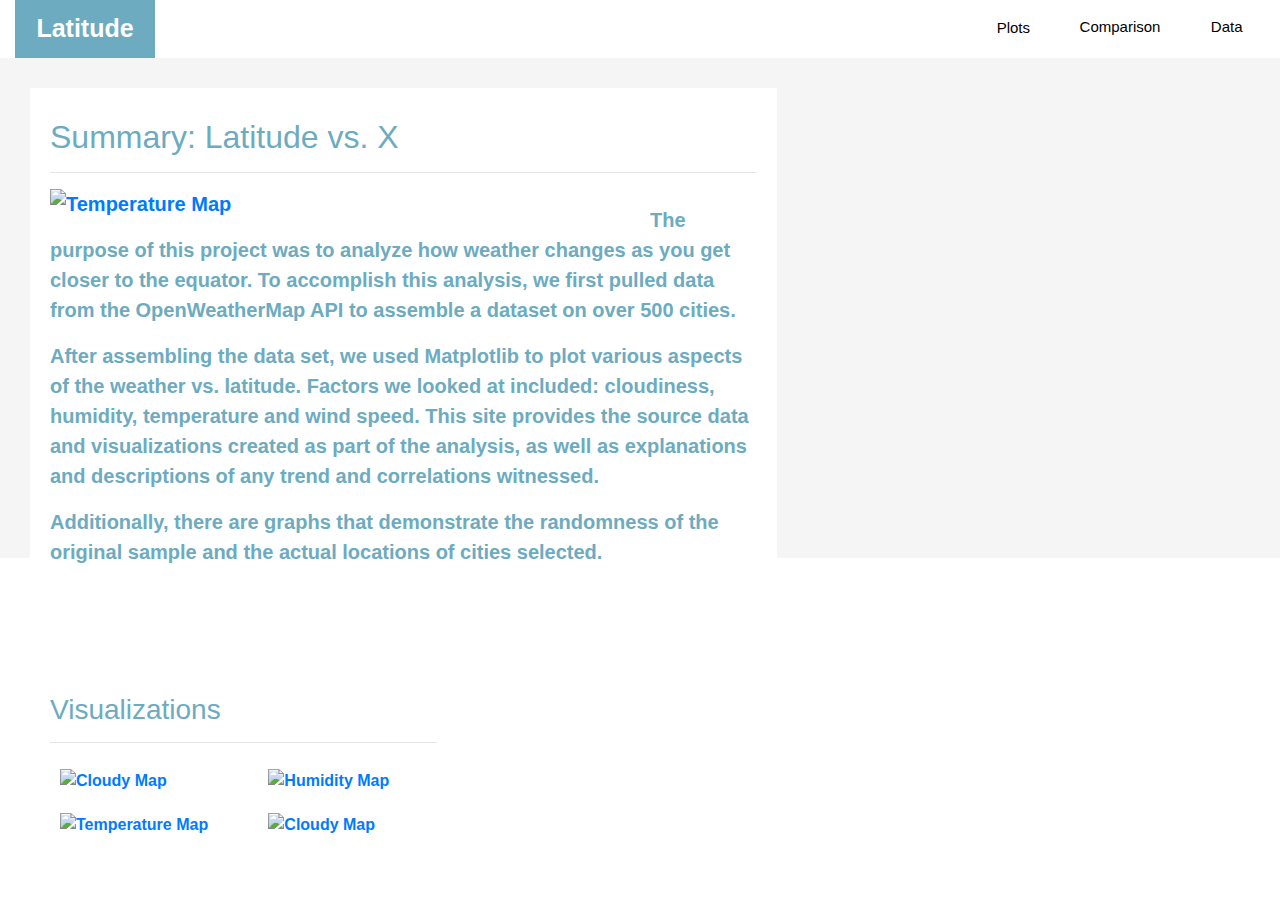
==== index.html @ 85ae0f5f "Ran html validation checker.  Still need to finish data integration." ====
<!doctype html>

<html lang="en">

<head>
    <!-- Required meta tags -->
    <meta charset="utf-8">
    <meta name="viewport" content="width=device-width, initial-scale=1, shrink-to-fit=no">
    
    <!-- Bootstrap CSS -->
    <link rel="stylesheet" href="https://stackpath.bootstrapcdn.com/bootstrap/4.3.1/css/bootstrap.min.css" integrity="sha384-ggOyR0iXCbMQv3Xipma34MD+dH/1fQ784/j6cY/iJTQUOhcWr7x9JvoRxT2MZw1T" crossorigin="anonymous">
    <link rel="stylesheet" href="style.css">
    <title>Bootstrap Visualization Dashboard</title>
  </head>

  <body>
      <!-- Start with the Navigation Menu.  This will be reused for every page -->
     <div id="navbar" class="container-fluid">
        <div class="row">
            <div class="col-md-9">
                <div class=box>
                    <a href="index.html">Latitude</a>
                </div>
            </div>
            <div class="col-md-1 Menu dropdown">
                <button class="dropbtn" id="PlotMenu">Plots</button>
                <div class="dropdown-content">
                    <a href="cloudiness.html">Cloudiness</a>
                    <a href="humidity.html">Humidity</a>
                    <a href="temperature.html">Temperature</a>
                    <a href="windspeed.html">Wind Speed</a>
                </div>
            </div>
            <div class="col-md-1 Menu">
                <a href="comparison.html">Comparison</a>
            </div>
            <div class="col-md-1 Menu">
                <a href="data.html">Data</a>
            </div>
        </div>
      </div>
      <div class="container-fluid">
          <div id="MainContent" class="row">
            <div class="col-md-7 indexPage">
                <h2>Summary:  Latitude vs. X</h2>
                <hr>
                <div class="row">
                    <div class="col-md-12 summary">
                        <p>
                            <a target="_self" href="temperature.html">
                                <img  class="mainVisual" src="resources/assets/images/LatvsTemperature.png" alt="Temperature Map">
                            </a>
                            <p>The purpose of this project was to analyze how weather changes as you get closer to the equator.  To accomplish this analysis, we first pulled data from the OpenWeatherMap API to assemble a dataset on over 500 cities.</p>
                            <p>After assembling the data set, we used Matplotlib to plot various aspects of the weather vs. latitude. Factors we looked at included: cloudiness, humidity, temperature and wind speed.  This site provides the source data and visualizations created as part of the analysis, as well as explanations and descriptions of any trend and correlations witnessed.</p>
                            <p>Additionally, there are graphs that demonstrate the randomness of the original sample and the actual locations of cities selected.</p>
                        
                    </div>
                </div>
            </div>
            <div class="col-md-4 indexPage">
                <h3>Visualizations</h3>
                <hr>
                <div class="row">
                    <div class="col-md-6">
                        <a target="_self" href="cloudiness.html">
                            <img  class="visuals" src="resources/assets/images/LatvsCloudiness.png" alt="Cloudy Map">
                        </a>
                    </div>
                    <div class="col-md-6">
                        <a target="_self" href="humidity.html">
                            <img  class="visuals" src="resources/assets/images/LatvsHumidity.png" alt="Humidity Map">
                        </a>
                    </div>
                </div>
                <div class="row">
                    <div class="col-md-6">
                        <a target="_self" href="temperature.html">
                            <img  class="visuals" src="resources/assets/images/LatvsTemperature.png" alt="Temperature Map">
                        </a>
                    </div>
                    <div class="col-md-6">
                        <a target="_self" href="windspeed.html">
                            <img  class="visuals" src="resources/assets/images/LatvsWindSpeed.png" alt="Cloudy Map">
                        </a>
                    </div>
                </div>
            </div>
          </div>
      </div>

  </body>

</html>
---- style.css ----
/* Main navigation bar */
#navbar {
    background-color: white;
    font-size: 15px;
    text-align: center;
}

/* Home Link */
.box {
    font-weight: bold;
    font-size:25px;
    color:white;
    padding: 10px 10px 10px 10px;
    width: 140px;
    background-color:rgb(108, 171, 192);
}

.box a {
    color:white;   
}

/* Menu */
.Menu {
    position: relative;
    display: inline-block;
    background-color:white;
    padding: 16px 10px 16px 10px;
    border: none; 
    width:85px;
}

.indexPage {
    color:rgb(108, 171, 192);
    margin: 30px 30px 30px 30px;
    padding: 30px 20px 20px 20px;
    position: 30px 30px 30px 30px;
    font-weight:bold;
    background-color:white;
}

.dataPage {
    color:rgb(108, 171, 192);
    margin: 30px 30px 30px 30px;
    padding: 30px 20px 20px 20px;
    position: 30px 30px 30px 30px;
    font-weight:bold;
    background-color:white;
}

.Menu a {
    color:black; 
}

#MainContent {
    background-color: whitesmoke;
    height:500px;
}

.visuals {
    margin: 10px;
    max-width:100%;
    height:auto;
}

.tableRows {
    font-weight:normal;
}

.comparisons {
    text-align:center;
}

.mainVisual {
    width:600px;
    height:auto;
    float:left;
}

.dataTable {
    border:none;
}

.visualizationView {
    width:100%;
    height: auto;
}

.summary {
    font-size: 20px;
}

.dataText {
    font-size: 20px;
    font-weight: normal;
}

/* START:  This section uses modified sample code from https://www.w3schools.com/howto/howto_css_dropdown.asp */
/* The container <div> - needed to position the dropdown content */
.dropdown {
    position: relative;
    display: inline-block;
  }

/* Dropdown Button */
.dropbtn {
    background-color:white;
    /*padding: 16px;*/
    border: none;   
}

/* Dropdown Content (Hidden by Default) */
.dropdown-content {
    display: none;
    position: absolute;
    background-color: #f1f1f1;
    min-width: 160px;
    box-shadow: 0px 8px 16px 0px rgba(0,0,0,0.2);
    z-index: 1;
    left:0px;
    top:60px;
  }

  /* Links inside the dropdown */
.dropdown-content a {
    color: black;
    padding: 12px 16px;
    text-decoration: none;
    display: block;
  }

  /* Change color of dropdown links on hover */
.dropdown-content a:hover {background-color: #ddd;}

/* Show the dropdown menu on hover */
.dropdown:hover .dropdown-content {display: block;}

/* Change the background color of the dropdown button when the dropdown content is shown */
.dropdown:hover .dropbtn {background-color: lightgray;}

/* END:  This section uses modified sample code from https://www.w3schools.com/howto/howto_css_dropdown.asp */

/* Menu bar hover responses */
@media (hover:hover) {
    
    /* Home Link */
    .box:hover {
        background-color:lightgray;
    }

    .box a:hover {
        color:white;
        text-decoration: none;
    }

    /* Plots Menu */
    #PlotMenu:hover {
        background-color:lightgray;
    }

    /* Comparisons */
    #Comparison:hover {
        background-color:lightgray;
    }

    /* Data */
    #Data:hover {
        background-color:lightgray;
    }

    .Menu a:hover {
       text-decoration:none;
    }

    .Menu:hover {
        background-color: lightgray;
    }
}
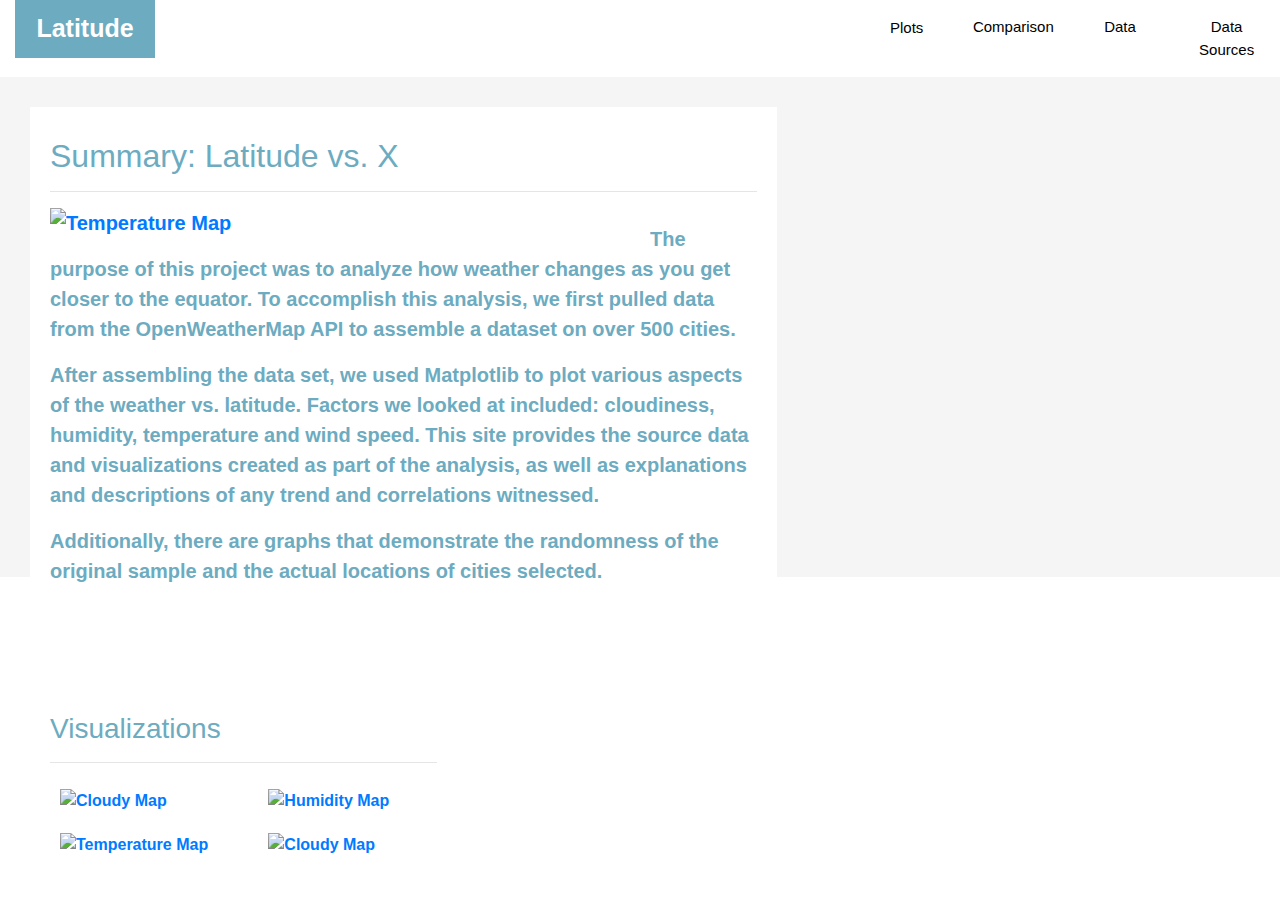
==== commit cd6518f2: "Added extra content on validation of coverage of the world.  Need to work on cleanup and understandi" ====
--- a/index.html
+++ b/index.html
@@ -15,30 +15,33 @@
 
   <body>
       <!-- Start with the Navigation Menu.  This will be reused for every page -->
-     <div id="navbar" class="container-fluid">
-        <div class="row">
-            <div class="col-md-9">
-                <div class=box>
-                    <a href="index.html">Latitude</a>
+      <div id="navbar" class="container-fluid">
+            <div class="row">
+                <div class="col-md-8">
+                    <div class=box>
+                        <a href="index.html">Latitude</a>
+                    </div>
                 </div>
-            </div>
-            <div class="col-md-1 Menu dropdown">
-                <button class="dropbtn" id="PlotMenu">Plots</button>
-                <div class="dropdown-content">
-                    <a href="cloudiness.html">Cloudiness</a>
-                    <a href="humidity.html">Humidity</a>
-                    <a href="temperature.html">Temperature</a>
-                    <a href="windspeed.html">Wind Speed</a>
+                <div class="col-md-1 Menu dropdown">
+                    <button class="dropbtn" id="PlotMenu">Plots</button>
+                    <div class="dropdown-content">
+                        <a href="cloudiness.html">Cloudiness</a>
+                        <a href="humidity.html">Humidity</a>
+                        <a href="temperature.html">Temperature</a>
+                        <a href="windspeed.html">Wind Speed</a>
+                    </div>
                 </div>
-            </div>
-            <div class="col-md-1 Menu">
-                <a href="comparison.html">Comparison</a>
-            </div>
-            <div class="col-md-1 Menu">
-                <a href="data.html">Data</a>
-            </div>
-        </div>
-      </div>
+                <div class="col-md-1 Menu">
+                    <a href="comparison.html">Comparison</a>
+                </div>
+                <div class="col-md-1 Menu">
+                    <a href="data.html">Data</a>
+                </div>
+                <div class="col-md-1 Menu">
+                    <a href="dataSources.html">Data Sources</a>
+                </div>
+                </div>
+          </div>
       <div class="container-fluid">
           <div id="MainContent" class="row">
             <div class="col-md-7 indexPage">
--- a/style.css
+++ b/style.css
@@ -33,7 +33,6 @@
     color:rgb(108, 171, 192);
     margin: 30px 30px 30px 30px;
     padding: 30px 20px 20px 20px;
-    position: 30px 30px 30px 30px;
     font-weight:bold;
     background-color:white;
 }
@@ -42,7 +41,6 @@
     color:rgb(108, 171, 192);
     margin: 30px 30px 30px 30px;
     padding: 30px 20px 20px 20px;
-    position: 30px 30px 30px 30px;
     font-weight:bold;
     background-color:white;
 }
@@ -62,8 +60,13 @@
     height:auto;
 }
 
-.tableRows {
+tbody {
     font-weight:normal;
+    font-size:10px;
+}
+
+table {
+    font-size:12px;
 }
 
 .comparisons {
@@ -74,6 +77,12 @@
     width:600px;
     height:auto;
     float:left;
+}
+
+.bigVisual {
+    width:600px;
+    height:auto;
+    float:right;
 }
 
 .dataTable {
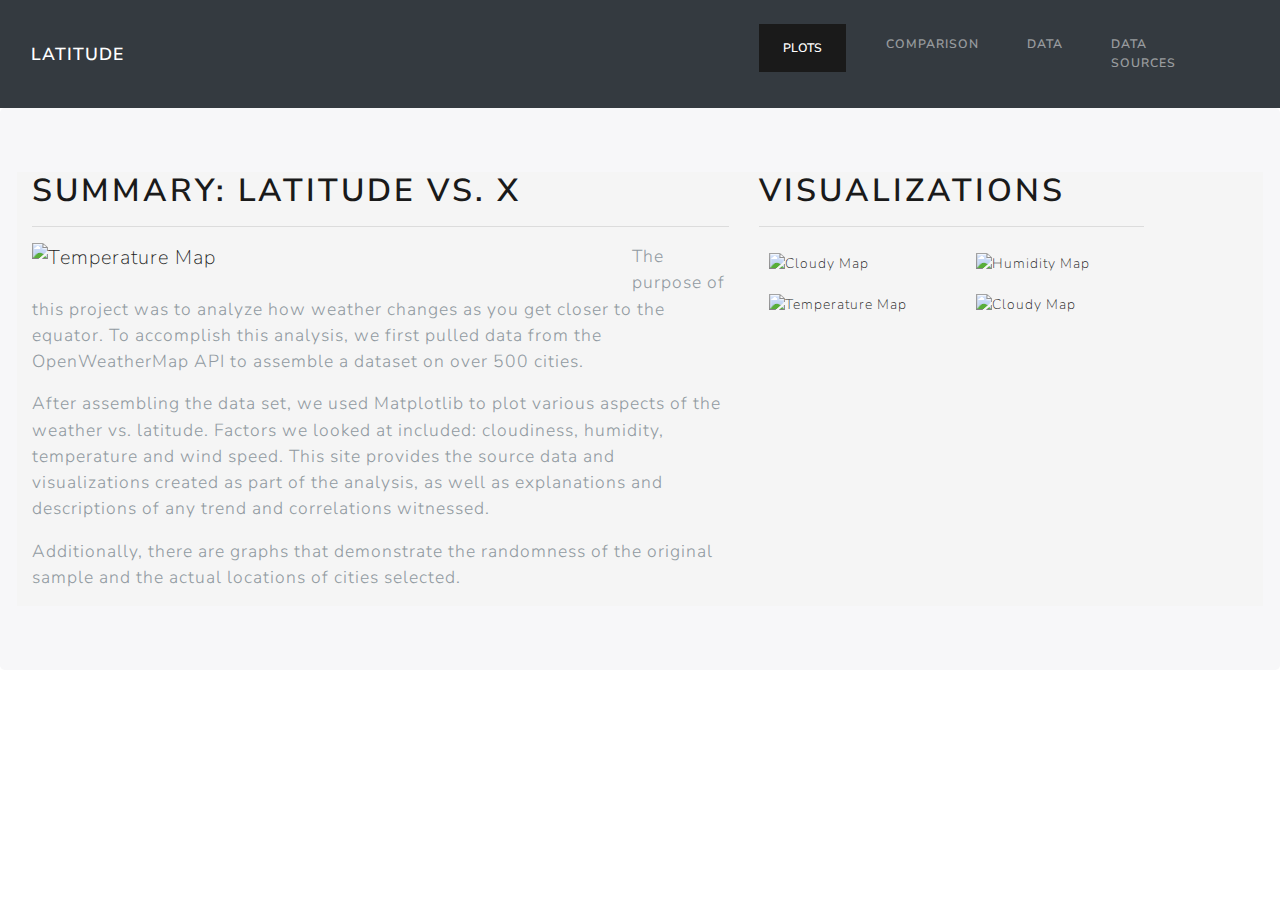
==== commit ab2d5def: "Changed styling.  Need to get menu and table working again upon resizing and clean up html and css f" ====
--- a/index.html
+++ b/index.html
@@ -9,12 +9,57 @@
     
     <!-- Bootstrap CSS -->
     <link rel="stylesheet" href="https://stackpath.bootstrapcdn.com/bootstrap/4.3.1/css/bootstrap.min.css" integrity="sha384-ggOyR0iXCbMQv3Xipma34MD+dH/1fQ784/j6cY/iJTQUOhcWr7x9JvoRxT2MZw1T" crossorigin="anonymous">
+    <link rel="stylesheet" href="bootstrap.css">
     <link rel="stylesheet" href="style.css">
     <title>Bootstrap Visualization Dashboard</title>
   </head>
 
   <body>
-      <!-- Start with the Navigation Menu.  This will be reused for every page -->
+<!-- Start with the Navigation Menu.  This will be reused for every page -->
+<nav class="navbar navbar-expand-lg navbar-dark bg-dark">
+        <div class="col-md-7">
+            <a class="navbar-brand" href="index.html">Latitude</a>
+            <button class="navbar-toggler" type="button" data-toggle="collapse" data-target="#navbarColor02" aria-controls="navbarColor02" aria-expanded="false" aria-label="Toggle navigation">
+            <span class="navbar-toggler-icon"></span>
+            </button>
+        </div>
+        
+        <div class="col-md-5">
+            <div class="collapse navbar-collapse" id="navbarColor02">
+            <ul class="navbar-nav mr-auto">
+                <li class="nav-item"> <!-- active">-->
+                <div> <!--class="btn-group" role="group" aria-label="Button group with nested dropdown">-->
+<!--                    <button type="button" class="btn btn-primary">Plots</button> -->
+                    <div> <!-- class="btn-group" role="group">-->
+<!--                  <button id="btnGroupDrop1" type="button" class="btn btn-primary dropdown-toggle" data-toggle="dropdown" aria-haspopup="true" aria-expanded="false"></button>
+                        <div class="dropdown-content" aria-labelledby="btnGroupDrop1" x-placement="bottom-start" style="position: absolute; will-change: transform; top: 0px; left: 0px; transform: translate3d(0px, 48px, 0px);">
+-->                   <button type="button" class="dropdown btn btn-primary">Plots <!-- btn btn-primary dropdown-toggle" data-toggle="dropdown" x-placement="bottom-start" style="position: absolute; will-change: transform; top: 0px; left: 0px; transform: translate3d(0px, 48px, 0px);">Plots</button>-->
+                        <div class="dropdown-content">
+                            <a class="dropdown-item" href="cloudiness.html">Cloudiness</a>
+                            <a class="dropdown-item" href="humidity.html">Humidity</a>
+                            <a class="dropdown-item" href="temperature.html">Temperature</a>
+                            <a class="dropdown-item" href="windspeed.html">Wind Speed</a>
+                        </div>
+                        </button>
+                    </div>
+                    </div>
+                </li>
+                <li class="nav-item">
+                <a class="nav-link" href="comparison.html">Comparison</a>
+                </li>
+                <li class="nav-item">
+                <a class="nav-link" href="data.html">Data</a>
+                </li>
+                <li class="nav-item">
+                <a class="nav-link" href="dataSources.html">Data Sources</a>
+                </li>
+            </ul>
+            </div>
+        </div>
+    </nav>  
+
+
+      <!-- Start with the Navigation Menu.  This will be reused for every page 
       <div id="navbar" class="container-fluid">
             <div class="row">
                 <div class="col-md-8">
@@ -41,27 +86,28 @@
                     <a href="dataSources.html">Data Sources</a>
                 </div>
                 </div>
-          </div>
-      <div class="container-fluid">
+          </div>-->
+
+      <div class="jumbotron container-fluid">
           <div id="MainContent" class="row">
-            <div class="col-md-7 indexPage">
-                <h2>Summary:  Latitude vs. X</h2>
+            <div class="col-md-7">
+                <h1>Summary:  Latitude vs. X</h1>
                 <hr>
                 <div class="row">
                     <div class="col-md-12 summary">
-                        <p>
+                        
                             <a target="_self" href="temperature.html">
                                 <img  class="mainVisual" src="resources/assets/images/LatvsTemperature.png" alt="Temperature Map">
                             </a>
-                            <p>The purpose of this project was to analyze how weather changes as you get closer to the equator.  To accomplish this analysis, we first pulled data from the OpenWeatherMap API to assemble a dataset on over 500 cities.</p>
-                            <p>After assembling the data set, we used Matplotlib to plot various aspects of the weather vs. latitude. Factors we looked at included: cloudiness, humidity, temperature and wind speed.  This site provides the source data and visualizations created as part of the analysis, as well as explanations and descriptions of any trend and correlations witnessed.</p>
-                            <p>Additionally, there are graphs that demonstrate the randomness of the original sample and the actual locations of cities selected.</p>
+                            <p class="lead">The purpose of this project was to analyze how weather changes as you get closer to the equator.  To accomplish this analysis, we first pulled data from the OpenWeatherMap API to assemble a dataset on over 500 cities.</p>
+                            <p class="lead">After assembling the data set, we used Matplotlib to plot various aspects of the weather vs. latitude. Factors we looked at included: cloudiness, humidity, temperature and wind speed.  This site provides the source data and visualizations created as part of the analysis, as well as explanations and descriptions of any trend and correlations witnessed.</p>
+                            <p class="lead">Additionally, there are graphs that demonstrate the randomness of the original sample and the actual locations of cities selected.</p>
                         
                     </div>
                 </div>
             </div>
-            <div class="col-md-4 indexPage">
-                <h3>Visualizations</h3>
+            <div class="col-md-4">
+                <h1>Visualizations</h1>
                 <hr>
                 <div class="row">
                     <div class="col-md-6">
--- a/style.css
+++ b/style.css
@@ -39,8 +39,8 @@
 
 .dataPage {
     color:rgb(108, 171, 192);
-    margin: 30px 30px 30px 30px;
-    padding: 30px 20px 20px 20px;
+    margin: 60px 60px 60px 60px;
+    /*padding: 30px 20px 20px 20px;*/
     font-weight:bold;
     background-color:white;
 }
@@ -49,9 +49,13 @@
     color:black; 
 }
 
+.container {
+    background-color:white;
+}
+
 #MainContent {
     background-color: whitesmoke;
-    height:500px;
+    /*height:500px;*/
 }
 
 .visuals {
@@ -60,14 +64,14 @@
     height:auto;
 }
 
-tbody {
+/*tbody {
     font-weight:normal;
     font-size:10px;
-}
+}*/
 
-table {
+/*table {
     font-size:12px;
-}
+}*/
 
 .comparisons {
     text-align:center;
@@ -82,12 +86,12 @@
 .bigVisual {
     width:600px;
     height:auto;
-    float:right;
+    align-content:right;
 }
 
-.dataTable {
+/*.dataTable {
     border:none;
-}
+}*/
 
 .visualizationView {
     width:100%;
@@ -98,10 +102,10 @@
     font-size: 20px;
 }
 
-.dataText {
+/*.dataText {
     font-size: 20px;
     font-weight: normal;
-}
+}*/
 
 /* START:  This section uses modified sample code from https://www.w3schools.com/howto/howto_css_dropdown.asp */
 /* The container <div> - needed to position the dropdown content */
@@ -126,7 +130,7 @@
     box-shadow: 0px 8px 16px 0px rgba(0,0,0,0.2);
     z-index: 1;
     left:0px;
-    top:60px;
+    top:49px;
   }
 
   /* Links inside the dropdown */
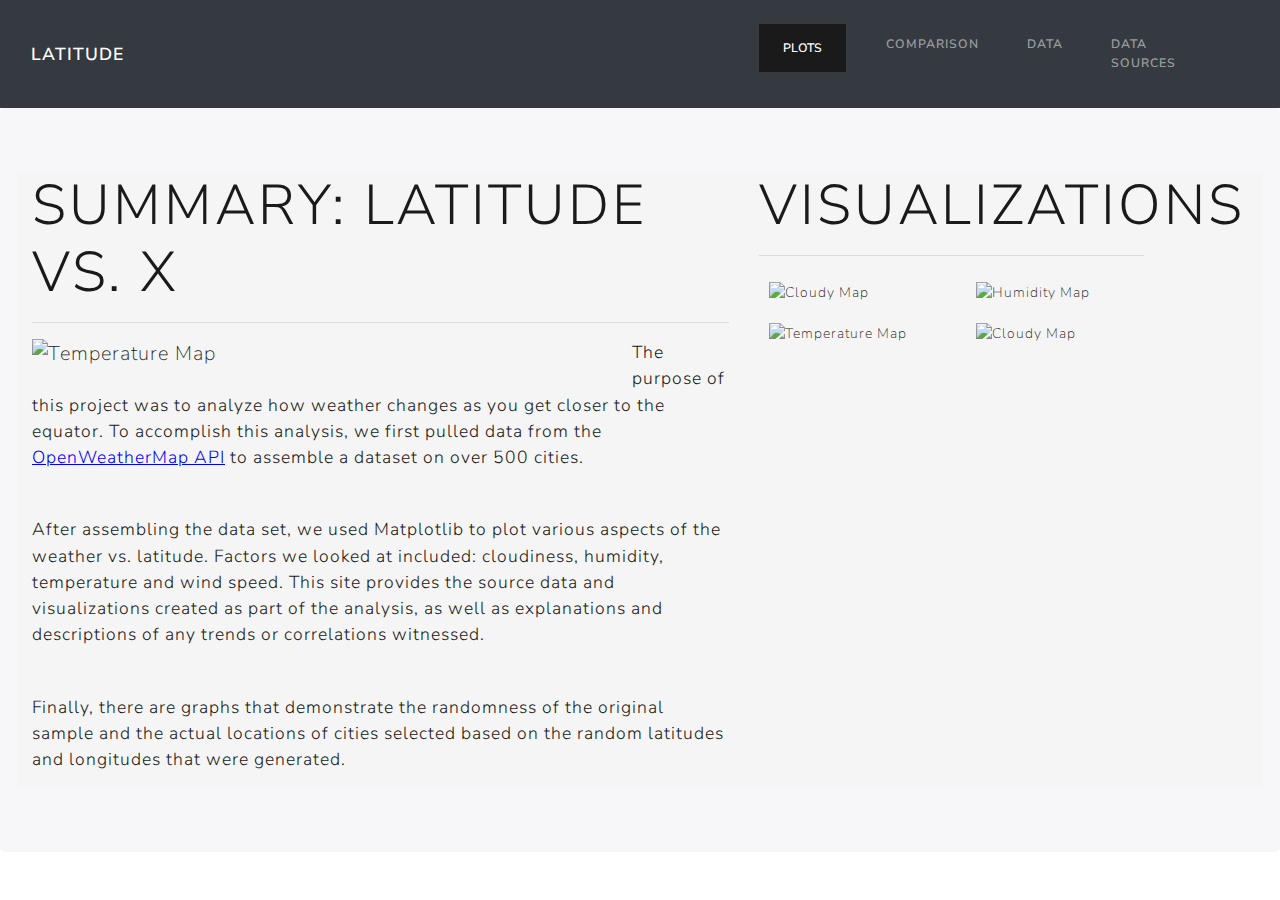
==== commit 9fd5fab1: "Everything basically working.  Needs cleanup, testing and perhaps highlighting in the comparison pag" ====
--- a/index.html
+++ b/index.html
@@ -15,99 +15,75 @@
   </head>
 
   <body>
-<!-- Start with the Navigation Menu.  This will be reused for every page -->
-<nav class="navbar navbar-expand-lg navbar-dark bg-dark">
-        <div class="col-md-7">
-            <a class="navbar-brand" href="index.html">Latitude</a>
-            <button class="navbar-toggler" type="button" data-toggle="collapse" data-target="#navbarColor02" aria-controls="navbarColor02" aria-expanded="false" aria-label="Toggle navigation">
-            <span class="navbar-toggler-icon"></span>
-            </button>
-        </div>
-        
-        <div class="col-md-5">
-            <div class="collapse navbar-collapse" id="navbarColor02">
-            <ul class="navbar-nav mr-auto">
-                <li class="nav-item"> <!-- active">-->
-                <div> <!--class="btn-group" role="group" aria-label="Button group with nested dropdown">-->
-<!--                    <button type="button" class="btn btn-primary">Plots</button> -->
-                    <div> <!-- class="btn-group" role="group">-->
-<!--                  <button id="btnGroupDrop1" type="button" class="btn btn-primary dropdown-toggle" data-toggle="dropdown" aria-haspopup="true" aria-expanded="false"></button>
-                        <div class="dropdown-content" aria-labelledby="btnGroupDrop1" x-placement="bottom-start" style="position: absolute; will-change: transform; top: 0px; left: 0px; transform: translate3d(0px, 48px, 0px);">
--->                   <button type="button" class="dropdown btn btn-primary">Plots <!-- btn btn-primary dropdown-toggle" data-toggle="dropdown" x-placement="bottom-start" style="position: absolute; will-change: transform; top: 0px; left: 0px; transform: translate3d(0px, 48px, 0px);">Plots</button>-->
-                        <div class="dropdown-content">
-                            <a class="dropdown-item" href="cloudiness.html">Cloudiness</a>
-                            <a class="dropdown-item" href="humidity.html">Humidity</a>
-                            <a class="dropdown-item" href="temperature.html">Temperature</a>
-                            <a class="dropdown-item" href="windspeed.html">Wind Speed</a>
+      <!-- Start with the Navigation Menu.  This will be reused for every page -->
+      <nav class="navbar navbar-expand-lg navbar-dark bg-dark">
+            <div class="col-md-7">
+              <a class="navbar-brand" href="index.html">Latitude</a>
+              <button class="navbar-toggler dropdown btn btn-primary" type="button" data-toggle="collapse" data-target="#navbarColor02" aria-controls="navbarColor02" aria-expanded="false" aria-label="Toggle navigation">
+                <span class="navbar-toggler-icon"></span>
+                <div class="dropdown-content">
+                    <a class="dropdown-item" href="cloudiness.html">Cloudiness</a>
+                    <a class="dropdown-item" href="humidity.html">Humidity</a>
+                    <a class="dropdown-item" href="temperature.html">Temperature</a>
+                    <a class="dropdown-item" href="windspeed.html">Wind Speed</a>
+                    <a class="dropdown-item" href="comparison.html">Comparison</a>
+                    <a class="dropdown-item" href="data.html">Data</a>
+                    <a class="dropdown-item" href="dataSources.html">Data Sources</a>
+                </div>
+              </button>
+            </div>
+          
+            <div class="col-md-5">
+              <div class="collapse navbar-collapse" id="navbarColor02">
+                <ul class="navbar-nav mr-auto">
+                  <li class="nav-item">
+                    <div> 
+                        <div>
+                        <button type="button" class="dropdown btn btn-primary">Plots
+                          <div class="dropdown-content">
+                              <a class="dropdown-item" href="cloudiness.html">Cloudiness</a>
+                              <a class="dropdown-item" href="humidity.html">Humidity</a>
+                              <a class="dropdown-item" href="temperature.html">Temperature</a>
+                              <a class="dropdown-item" href="windspeed.html">Wind Speed</a>
+                          </div>
+                         </button>
                         </div>
-                        </button>
-                    </div>
-                    </div>
-                </li>
-                <li class="nav-item">
-                <a class="nav-link" href="comparison.html">Comparison</a>
-                </li>
-                <li class="nav-item">
-                <a class="nav-link" href="data.html">Data</a>
-                </li>
-                <li class="nav-item">
-                <a class="nav-link" href="dataSources.html">Data Sources</a>
-                </li>
-            </ul>
+                      </div>
+                  </li>
+                  <li class="nav-item">
+                    <a class="nav-link" href="comparison.html">Comparison</a>
+                  </li>
+                  <li class="nav-item">
+                    <a class="nav-link" href="data.html">Data</a>
+                  </li>
+                  <li class="nav-item">
+                    <a class="nav-link" href="dataSources.html">Data Sources</a>
+                  </li>
+                </ul>
+              </div>
             </div>
-        </div>
-    </nav>  
-
-
-      <!-- Start with the Navigation Menu.  This will be reused for every page 
-      <div id="navbar" class="container-fluid">
-            <div class="row">
-                <div class="col-md-8">
-                    <div class=box>
-                        <a href="index.html">Latitude</a>
-                    </div>
-                </div>
-                <div class="col-md-1 Menu dropdown">
-                    <button class="dropbtn" id="PlotMenu">Plots</button>
-                    <div class="dropdown-content">
-                        <a href="cloudiness.html">Cloudiness</a>
-                        <a href="humidity.html">Humidity</a>
-                        <a href="temperature.html">Temperature</a>
-                        <a href="windspeed.html">Wind Speed</a>
-                    </div>
-                </div>
-                <div class="col-md-1 Menu">
-                    <a href="comparison.html">Comparison</a>
-                </div>
-                <div class="col-md-1 Menu">
-                    <a href="data.html">Data</a>
-                </div>
-                <div class="col-md-1 Menu">
-                    <a href="dataSources.html">Data Sources</a>
-                </div>
-                </div>
-          </div>-->
-
+          </nav>
+ 
       <div class="jumbotron container-fluid">
           <div id="MainContent" class="row">
             <div class="col-md-7">
-                <h1>Summary:  Latitude vs. X</h1>
+                <h1 class="display-4">Summary:  Latitude vs. X</h1>
                 <hr>
                 <div class="row">
                     <div class="col-md-12 summary">
-                        
-                            <a target="_self" href="temperature.html">
-                                <img  class="mainVisual" src="resources/assets/images/LatvsTemperature.png" alt="Temperature Map">
-                            </a>
-                            <p class="lead">The purpose of this project was to analyze how weather changes as you get closer to the equator.  To accomplish this analysis, we first pulled data from the OpenWeatherMap API to assemble a dataset on over 500 cities.</p>
-                            <p class="lead">After assembling the data set, we used Matplotlib to plot various aspects of the weather vs. latitude. Factors we looked at included: cloudiness, humidity, temperature and wind speed.  This site provides the source data and visualizations created as part of the analysis, as well as explanations and descriptions of any trend and correlations witnessed.</p>
-                            <p class="lead">Additionally, there are graphs that demonstrate the randomness of the original sample and the actual locations of cities selected.</p>
-                        
+                        <a target="_self" href="temperature.html">
+                            <img  class="mainVisual" src="resources/assets/images/LatvsTemperature.png" alt="Temperature Map">
+                        </a>
+                        <p class="lead text-primary">The purpose of this project was to analyze how weather changes as you get closer to the equator.  To accomplish this analysis, we first pulled data from the <a class="link" target="_blank" href="https://openweathermap.org/">OpenWeatherMap API</a> to assemble a dataset on over 500 cities.</p>
+                        <br>
+                        <p class="lead text-primary">After assembling the data set, we used Matplotlib to plot various aspects of the weather vs. latitude. Factors we looked at included: cloudiness, humidity, temperature and wind speed.  This site provides the source data and visualizations created as part of the analysis, as well as explanations and descriptions of any trends or correlations witnessed.</p>
+                        <br>
+                        <p class="lead text-primary">Finally, there are graphs that demonstrate the randomness of the original sample and the actual locations of cities selected based on the random latitudes and longitudes that were generated.</p>                      
                     </div>
                 </div>
             </div>
             <div class="col-md-4">
-                <h1>Visualizations</h1>
+                <h1 class="display-4">Visualizations</h1>
                 <hr>
                 <div class="row">
                     <div class="col-md-6">
@@ -136,7 +112,5 @@
             </div>
           </div>
       </div>
-
   </body>
-
 </html>
--- a/style.css
+++ b/style.css
@@ -84,9 +84,15 @@
 }
 
 .bigVisual {
-    width:600px;
-    height:auto;
-    align-content:right;
+    width:100%;
+    height:auto;
+    align-content:center;
+}
+
+.mediumVisual {
+    width:75%;
+    height:auto;
+    align-content:center;
 }
 
 /*.dataTable {
@@ -133,6 +139,25 @@
     top:49px;
   }
 
+@media (max-width: 768px) {
+    .dropdown-content  {
+        top:30px;
+    }
+ }
+
+/* .highlight {
+    border-top: 1px solid;
+    border-right: 1px solid;
+    border-bottom: 1px solid;
+    border-left: 1px solid;
+    border-color:  #1a1a1a;
+}*/
+
+.link {
+    text-decoration: underline;
+    color:blue;
+}
+
   /* Links inside the dropdown */
 .dropdown-content a {
     color: black;
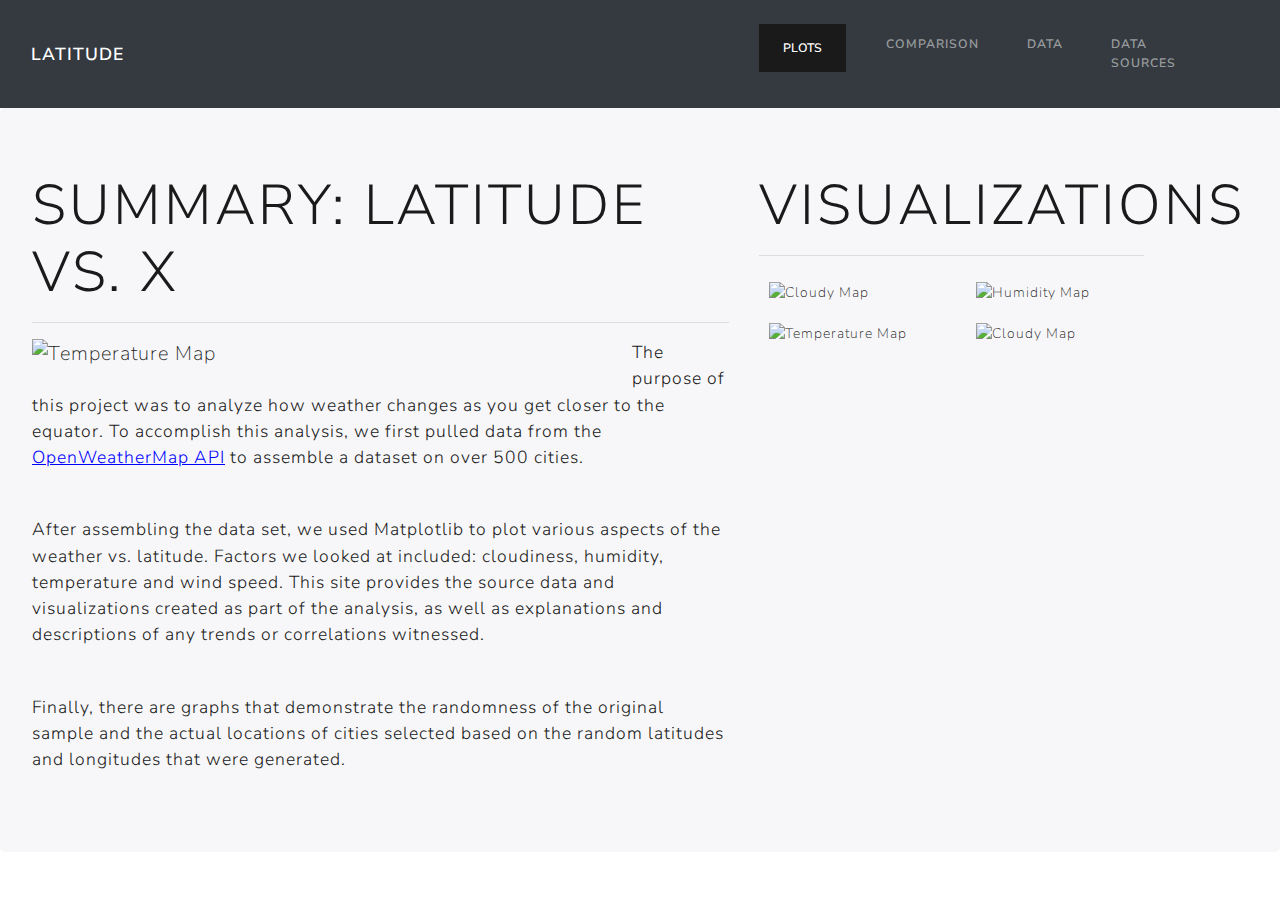
==== commit bf0ffcde: "Everything basically working.  Needs cleanup and testing.  Highlighting in comparison page complete!" ====
--- a/index.html
+++ b/index.html
@@ -65,7 +65,7 @@
           </nav>
  
       <div class="jumbotron container-fluid">
-          <div id="MainContent" class="row">
+          <div class="row">
             <div class="col-md-7">
                 <h1 class="display-4">Summary:  Latitude vs. X</h1>
                 <hr>
--- a/style.css
+++ b/style.css
@@ -53,25 +53,11 @@
     background-color:white;
 }
 
-#MainContent {
-    background-color: whitesmoke;
-    /*height:500px;*/
-}
-
 .visuals {
     margin: 10px;
     max-width:100%;
     height:auto;
 }
-
-/*tbody {
-    font-weight:normal;
-    font-size:10px;
-}*/
-
-/*table {
-    font-size:12px;
-}*/
 
 .comparisons {
     text-align:center;
@@ -95,23 +81,19 @@
     align-content:center;
 }
 
-/*.dataTable {
-    border:none;
-}*/
-
 .visualizationView {
     width:100%;
     height: auto;
 }
 
+.highlight {
+    padding: 1px;
+    background-color: black;
+}
+
 .summary {
     font-size: 20px;
 }
-
-/*.dataText {
-    font-size: 20px;
-    font-weight: normal;
-}*/
 
 /* START:  This section uses modified sample code from https://www.w3schools.com/howto/howto_css_dropdown.asp */
 /* The container <div> - needed to position the dropdown content */
@@ -144,14 +126,6 @@
         top:30px;
     }
  }
-
-/* .highlight {
-    border-top: 1px solid;
-    border-right: 1px solid;
-    border-bottom: 1px solid;
-    border-left: 1px solid;
-    border-color:  #1a1a1a;
-}*/
 
 .link {
     text-decoration: underline;
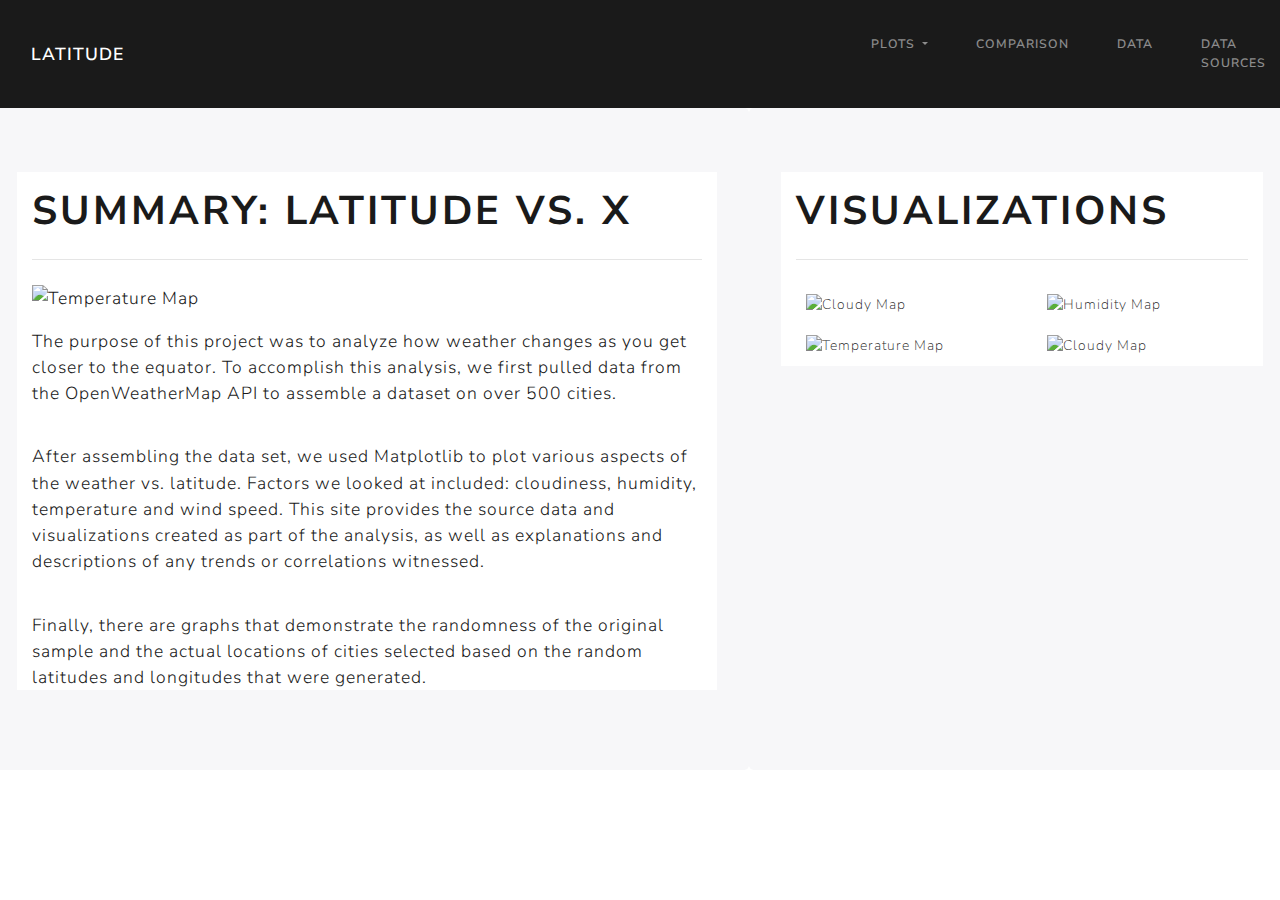
==== commit 4e73152b: "Everything basically working.  Need to review requirements, clean up code and post." ====
--- a/index.html
+++ b/index.html
@@ -2,115 +2,118 @@
 
 <html lang="en">
 
-<head>
+  <head>
     <!-- Required meta tags -->
     <meta charset="utf-8">
     <meta name="viewport" content="width=device-width, initial-scale=1, shrink-to-fit=no">
     
     <!-- Bootstrap CSS -->
+    <script src="https://code.jquery.com/jquery-3.3.1.slim.min.js" integrity="sha384-q8i/X+965DzO0rT7abK41JStQIAqVgRVzpbzo5smXKp4YfRvH+8abtTE1Pi6jizo" crossorigin="anonymous"></script>
+    <script src="https://cdnjs.cloudflare.com/ajax/libs/popper.js/1.14.7/umd/popper.min.js" integrity="sha384-UO2eT0CpHqdSJQ6hJty5KVphtPhzWj9WO1clHTMGa3JDZwrnQq4sF86dIHNDz0W1" crossorigin="anonymous"></script>
     <link rel="stylesheet" href="https://stackpath.bootstrapcdn.com/bootstrap/4.3.1/css/bootstrap.min.css" integrity="sha384-ggOyR0iXCbMQv3Xipma34MD+dH/1fQ784/j6cY/iJTQUOhcWr7x9JvoRxT2MZw1T" crossorigin="anonymous">
+    <script src="https://stackpath.bootstrapcdn.com/bootstrap/4.3.1/js/bootstrap.min.js" integrity="sha384-JjSmVgyd0p3pXB1rRibZUAYoIIy6OrQ6VrjIEaFf/nJGzIxFDsf4x0xIM+B07jRM" crossorigin="anonymous"></script>
     <link rel="stylesheet" href="bootstrap.css">
+
+    <!-- Additional Styling-->
     <link rel="stylesheet" href="style.css">
     <title>Bootstrap Visualization Dashboard</title>
   </head>
+  
+  <body>
+    <!-- Navigation Menu / Bar -->
+    <nav class="navbar navbar-expand-lg navbar-dark bg-primary">
+    
+    <!-- Home Link -->
+    <div class="col-8">
+      <a class="navbar-brand" href="index.html">Latitude</a>
+    </div>
 
-  <body>
-      <!-- Start with the Navigation Menu.  This will be reused for every page -->
-      <nav class="navbar navbar-expand-lg navbar-dark bg-dark">
-            <div class="col-md-7">
-              <a class="navbar-brand" href="index.html">Latitude</a>
-              <button class="navbar-toggler dropdown btn btn-primary" type="button" data-toggle="collapse" data-target="#navbarColor02" aria-controls="navbarColor02" aria-expanded="false" aria-label="Toggle navigation">
-                <span class="navbar-toggler-icon"></span>
-                <div class="dropdown-content">
-                    <a class="dropdown-item" href="cloudiness.html">Cloudiness</a>
-                    <a class="dropdown-item" href="humidity.html">Humidity</a>
-                    <a class="dropdown-item" href="temperature.html">Temperature</a>
-                    <a class="dropdown-item" href="windspeed.html">Wind Speed</a>
-                    <a class="dropdown-item" href="comparison.html">Comparison</a>
-                    <a class="dropdown-item" href="data.html">Data</a>
-                    <a class="dropdown-item" href="dataSources.html">Data Sources</a>
-                </div>
-              </button>
+    <!-- Right Justified Menu Options -->
+    <div class="col-4">
+
+      <!-- Drop Down Menu -->
+      <button class="navbar-toggler" type="button" data-toggle="collapse" data-target="#navbarSupportedContent" aria-controls="navbarSupportedContent" aria-expanded="false" aria-label="Toggle navigation">
+        <span class="navbar-toggler-icon"></span>
+      </button>        
+      <div class="collapse navbar-collapse" id="navbarSupportedContent">
+        <ul class="navbar-nav mr-auto">
+          <li class="nav-item dropdown">
+            <a class="nav-link dropdown-toggle" href="#" id="navbarDropdownMenuLink" role="button" data-toggle="dropdown" aria-haspopup="true" aria-expanded="false">
+              Plots
+            </a>
+            <div class="dropdown-menu" aria-labelledby="navbarDropdownMenuLink">
+              <a class="dropdown-item" href="cloudiness.html">Cloudiness</a>
+              <a class="dropdown-item" href="humidity.html">Humidity</a>
+              <a class="dropdown-item" href="temperature.html">Temperature</a>
+              <a class="dropdown-item" href="windspeed.html">Wind Speed</a>
             </div>
-          
-            <div class="col-md-5">
-              <div class="collapse navbar-collapse" id="navbarColor02">
-                <ul class="navbar-nav mr-auto">
-                  <li class="nav-item">
-                    <div> 
-                        <div>
-                        <button type="button" class="dropdown btn btn-primary">Plots
-                          <div class="dropdown-content">
-                              <a class="dropdown-item" href="cloudiness.html">Cloudiness</a>
-                              <a class="dropdown-item" href="humidity.html">Humidity</a>
-                              <a class="dropdown-item" href="temperature.html">Temperature</a>
-                              <a class="dropdown-item" href="windspeed.html">Wind Speed</a>
-                          </div>
-                         </button>
-                        </div>
-                      </div>
-                  </li>
-                  <li class="nav-item">
-                    <a class="nav-link" href="comparison.html">Comparison</a>
-                  </li>
-                  <li class="nav-item">
-                    <a class="nav-link" href="data.html">Data</a>
-                  </li>
-                  <li class="nav-item">
-                    <a class="nav-link" href="dataSources.html">Data Sources</a>
-                  </li>
-                </ul>
-              </div>
-            </div>
-          </nav>
- 
-      <div class="jumbotron container-fluid">
+          </li>
+
+          <!-- Simple Menu Links -->
+          <li class="nav-item">
+            <a class="nav-link" href="comparison.html">Comparison</a>
+          </li>
+          <li class="nav-item">
+            <a class="nav-link" href="data.html">Data</a>
+          </li>
+          <li class="nav-item">
+            <a class="nav-link" href="dataSources.html">Data Sources</a>
+          </li>
+        </ul>
+      </div>
+    </div>
+  </nav>
+
+  
+  <div class="row">
+      <!-- Primary Visualization -->
+      <div class="jumbotron col-12 col-md-7">
+        <div class="container">
+          <h1 class="sectionHeader">Summary:  Latitude vs. X</h1>
+          <hr class="my-4">
+          <p class="lead">
+              <a target="_self" href="temperature.html">
+                  <img  class="mainVisual" src="resources/assets/images/LatvsTemperature.png" alt="Temperature Map">
+              </a>
+              <p class="lead text-primary">The purpose of this project was to analyze how weather changes as you get closer to the equator.  To accomplish this analysis, we first pulled data from the <a class="link" target="_blank" href="https://openweathermap.org/">OpenWeatherMap API</a> to assemble a dataset on over 500 cities.</p>
+              <br>
+              <p class="lead text-primary">After assembling the data set, we used Matplotlib to plot various aspects of the weather vs. latitude. Factors we looked at included: cloudiness, humidity, temperature and wind speed.  This site provides the source data and visualizations created as part of the analysis, as well as explanations and descriptions of any trends or correlations witnessed.</p>
+              <br>
+              <p class="lead text-primary">Finally, there are graphs that demonstrate the randomness of the original sample and the actual locations of cities selected based on the random latitudes and longitudes that were generated.</p>                      
+          </p>
+        </div>
+      </div>
+      <!-- Visualization Overview and Links -->
+      <div class="jumbotron col-12 col-md-5">
+        <div class="container">
+          <h1 class="sectionHeader">Visualizations</h1>
+          <hr class="my-4">
+          <p></p>
           <div class="row">
-            <div class="col-md-7">
-                <h1 class="display-4">Summary:  Latitude vs. X</h1>
-                <hr>
-                <div class="row">
-                    <div class="col-md-12 summary">
-                        <a target="_self" href="temperature.html">
-                            <img  class="mainVisual" src="resources/assets/images/LatvsTemperature.png" alt="Temperature Map">
-                        </a>
-                        <p class="lead text-primary">The purpose of this project was to analyze how weather changes as you get closer to the equator.  To accomplish this analysis, we first pulled data from the <a class="link" target="_blank" href="https://openweathermap.org/">OpenWeatherMap API</a> to assemble a dataset on over 500 cities.</p>
-                        <br>
-                        <p class="lead text-primary">After assembling the data set, we used Matplotlib to plot various aspects of the weather vs. latitude. Factors we looked at included: cloudiness, humidity, temperature and wind speed.  This site provides the source data and visualizations created as part of the analysis, as well as explanations and descriptions of any trends or correlations witnessed.</p>
-                        <br>
-                        <p class="lead text-primary">Finally, there are graphs that demonstrate the randomness of the original sample and the actual locations of cities selected based on the random latitudes and longitudes that were generated.</p>                      
-                    </div>
-                </div>
-            </div>
-            <div class="col-md-4">
-                <h1 class="display-4">Visualizations</h1>
-                <hr>
-                <div class="row">
-                    <div class="col-md-6">
-                        <a target="_self" href="cloudiness.html">
-                            <img  class="visuals" src="resources/assets/images/LatvsCloudiness.png" alt="Cloudy Map">
-                        </a>
-                    </div>
-                    <div class="col-md-6">
-                        <a target="_self" href="humidity.html">
-                            <img  class="visuals" src="resources/assets/images/LatvsHumidity.png" alt="Humidity Map">
-                        </a>
-                    </div>
-                </div>
-                <div class="row">
-                    <div class="col-md-6">
-                        <a target="_self" href="temperature.html">
-                            <img  class="visuals" src="resources/assets/images/LatvsTemperature.png" alt="Temperature Map">
-                        </a>
-                    </div>
-                    <div class="col-md-6">
-                        <a target="_self" href="windspeed.html">
-                            <img  class="visuals" src="resources/assets/images/LatvsWindSpeed.png" alt="Cloudy Map">
-                        </a>
-                    </div>
-                </div>
+          <div class="col-12 col-md-6">
+              <a target="_self" href="cloudiness.html">
+                  <img  class="visuals" src="resources/assets/images/LatvsCloudiness.png" alt="Cloudy Map">
+              </a>
+          </div>
+            <div class="col-md-6">
+                <a target="_self" href="humidity.html">
+                    <img class="visuals" src="resources/assets/images/LatvsHumidity.png" alt="Humidity Map">
+                </a>
             </div>
           </div>
+          <div class="row">
+            <div class="col-12 col-md-6">
+                <a target="_self" href="temperature.html">
+                    <img  class="visuals" src="resources/assets/images/LatvsTemperature.png" alt="Temperature Map">
+                </a>
+            </div>
+            <div class="col-md-6">
+                <a target="_self" href="windspeed.html">
+                    <img  class="visuals" src="resources/assets/images/LatvsWindSpeed.png" alt="Cloudy Map">
+                </a>
+            </div>
+          </div>
+        </div>
       </div>
-  </body>
-</html>
+    </body>
+  </html>--- a/style.css
+++ b/style.css
@@ -1,54 +1,3 @@
-/* Main navigation bar */
-#navbar {
-    background-color: white;
-    font-size: 15px;
-    text-align: center;
-}
-
-/* Home Link */
-.box {
-    font-weight: bold;
-    font-size:25px;
-    color:white;
-    padding: 10px 10px 10px 10px;
-    width: 140px;
-    background-color:rgb(108, 171, 192);
-}
-
-.box a {
-    color:white;   
-}
-
-/* Menu */
-.Menu {
-    position: relative;
-    display: inline-block;
-    background-color:white;
-    padding: 16px 10px 16px 10px;
-    border: none; 
-    width:85px;
-}
-
-.indexPage {
-    color:rgb(108, 171, 192);
-    margin: 30px 30px 30px 30px;
-    padding: 30px 20px 20px 20px;
-    font-weight:bold;
-    background-color:white;
-}
-
-.dataPage {
-    color:rgb(108, 171, 192);
-    margin: 60px 60px 60px 60px;
-    /*padding: 30px 20px 20px 20px;*/
-    font-weight:bold;
-    background-color:white;
-}
-
-.Menu a {
-    color:black; 
-}
-
 .container {
     background-color:white;
 }
@@ -59,31 +8,16 @@
     height:auto;
 }
 
-.comparisons {
-    text-align:center;
-}
-
-.mainVisual {
-    width:600px;
+ .mainVisual {
+    width: 50%;;
     height:auto;
-    float:left;
-}
-
-.bigVisual {
-    width:100%;
-    height:auto;
-    align-content:center;
-}
-
-.mediumVisual {
-    width:75%;
-    height:auto;
-    align-content:center;
 }
 
 .visualizationView {
     width:100%;
     height: auto;
+    padding: 0% 5% 0% 5%;
+    margin: 1px;
 }
 
 .highlight {
@@ -91,99 +25,7 @@
     background-color: black;
 }
 
-.summary {
-    font-size: 20px;
-}
-
-/* START:  This section uses modified sample code from https://www.w3schools.com/howto/howto_css_dropdown.asp */
-/* The container <div> - needed to position the dropdown content */
-.dropdown {
-    position: relative;
-    display: inline-block;
-  }
-
-/* Dropdown Button */
-.dropbtn {
-    background-color:white;
-    /*padding: 16px;*/
-    border: none;   
-}
-
-/* Dropdown Content (Hidden by Default) */
-.dropdown-content {
-    display: none;
-    position: absolute;
-    background-color: #f1f1f1;
-    min-width: 160px;
-    box-shadow: 0px 8px 16px 0px rgba(0,0,0,0.2);
-    z-index: 1;
-    left:0px;
-    top:49px;
-  }
-
-@media (max-width: 768px) {
-    .dropdown-content  {
-        top:30px;
-    }
- }
-
-.link {
-    text-decoration: underline;
-    color:blue;
-}
-
-  /* Links inside the dropdown */
-.dropdown-content a {
-    color: black;
-    padding: 12px 16px;
-    text-decoration: none;
-    display: block;
-  }
-
-  /* Change color of dropdown links on hover */
-.dropdown-content a:hover {background-color: #ddd;}
-
-/* Show the dropdown menu on hover */
-.dropdown:hover .dropdown-content {display: block;}
-
-/* Change the background color of the dropdown button when the dropdown content is shown */
-.dropdown:hover .dropbtn {background-color: lightgray;}
-
-/* END:  This section uses modified sample code from https://www.w3schools.com/howto/howto_css_dropdown.asp */
-
-/* Menu bar hover responses */
-@media (hover:hover) {
-    
-    /* Home Link */
-    .box:hover {
-        background-color:lightgray;
-    }
-
-    .box a:hover {
-        color:white;
-        text-decoration: none;
-    }
-
-    /* Plots Menu */
-    #PlotMenu:hover {
-        background-color:lightgray;
-    }
-
-    /* Comparisons */
-    #Comparison:hover {
-        background-color:lightgray;
-    }
-
-    /* Data */
-    #Data:hover {
-        background-color:lightgray;
-    }
-
-    .Menu a:hover {
-       text-decoration:none;
-    }
-
-    .Menu:hover {
-        background-color: lightgray;
-    }
+.sectionHeader {
+    font-weight: bold;
+    font-size: 40px;
 }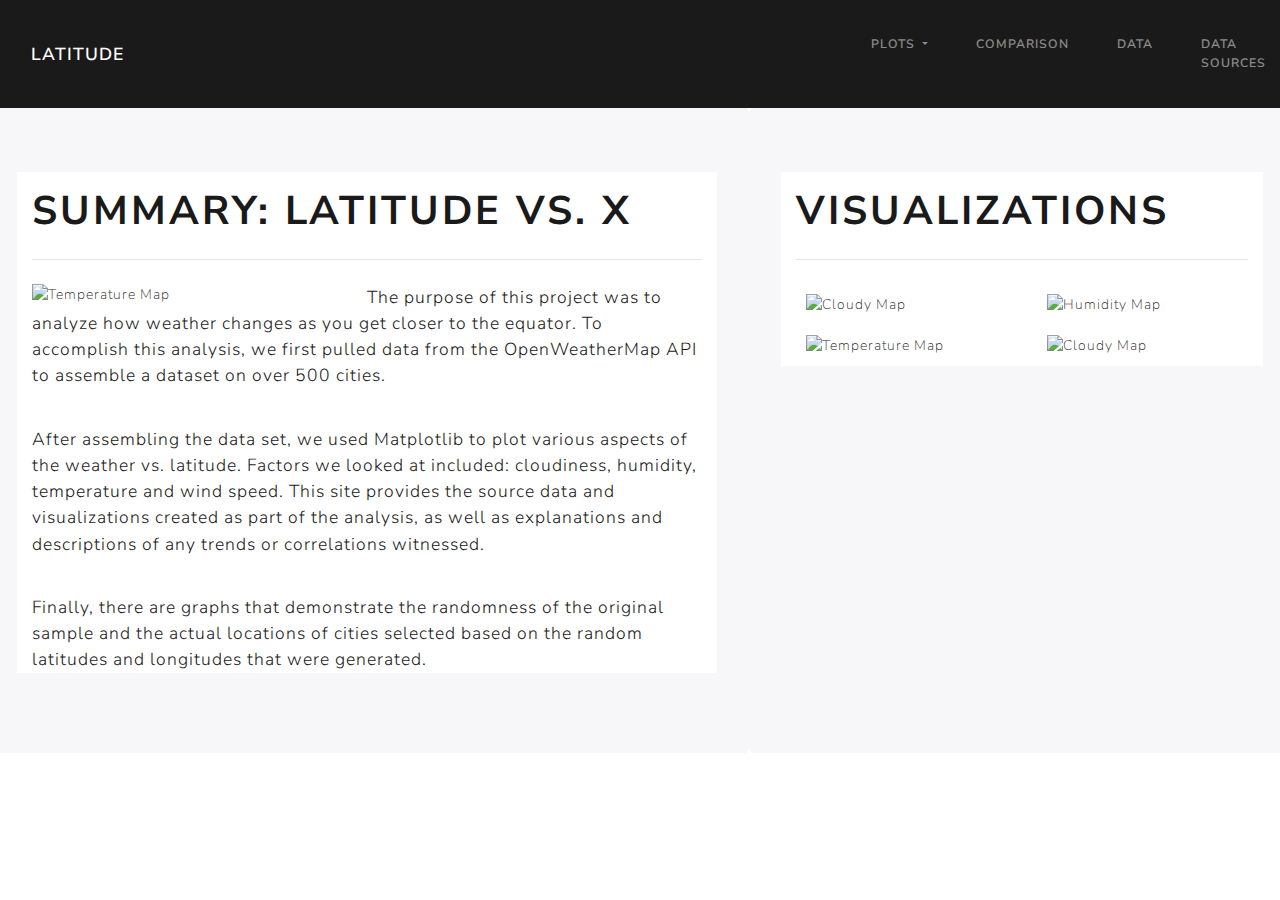
==== commit 2c69da61: "Everything working!  Code is clean.  Ready to deploygit add .!" ====
--- a/index.html
+++ b/index.html
@@ -23,97 +23,95 @@
     <!-- Navigation Menu / Bar -->
     <nav class="navbar navbar-expand-lg navbar-dark bg-primary">
     
-    <!-- Home Link -->
-    <div class="col-8">
-      <a class="navbar-brand" href="index.html">Latitude</a>
-    </div>
+      <!-- Home Link -->
+      <div class="col-8">
+        <a class="navbar-brand" href="index.html">Latitude</a>
+      </div>
 
-    <!-- Right Justified Menu Options -->
-    <div class="col-4">
+      <!-- Right Justified Menu Options -->
+      <div class="col-4">
 
-      <!-- Drop Down Menu -->
-      <button class="navbar-toggler" type="button" data-toggle="collapse" data-target="#navbarSupportedContent" aria-controls="navbarSupportedContent" aria-expanded="false" aria-label="Toggle navigation">
-        <span class="navbar-toggler-icon"></span>
-      </button>        
-      <div class="collapse navbar-collapse" id="navbarSupportedContent">
-        <ul class="navbar-nav mr-auto">
-          <li class="nav-item dropdown">
-            <a class="nav-link dropdown-toggle" href="#" id="navbarDropdownMenuLink" role="button" data-toggle="dropdown" aria-haspopup="true" aria-expanded="false">
-              Plots
-            </a>
-            <div class="dropdown-menu" aria-labelledby="navbarDropdownMenuLink">
-              <a class="dropdown-item" href="cloudiness.html">Cloudiness</a>
-              <a class="dropdown-item" href="humidity.html">Humidity</a>
-              <a class="dropdown-item" href="temperature.html">Temperature</a>
-              <a class="dropdown-item" href="windspeed.html">Wind Speed</a>
-            </div>
-          </li>
+        <!-- Drop Down Menu -->
+        <button class="navbar-toggler" type="button" data-toggle="collapse" data-target="#navbarSupportedContent" aria-controls="navbarSupportedContent" aria-expanded="false" aria-label="Toggle navigation">
+          <span class="navbar-toggler-icon"></span>
+        </button>        
+        <div class="collapse navbar-collapse" id="navbarSupportedContent">
+          <ul class="navbar-nav mr-auto">
+            <li class="nav-item dropdown">
+              <a class="nav-link dropdown-toggle" href="#" id="navbarDropdownMenuLink" role="button" data-toggle="dropdown" aria-haspopup="true" aria-expanded="false">
+                Plots
+              </a>
+              <div class="dropdown-menu" aria-labelledby="navbarDropdownMenuLink">
+                <a class="dropdown-item" href="cloudiness.html">Cloudiness</a>
+                <a class="dropdown-item" href="humidity.html">Humidity</a>
+                <a class="dropdown-item" href="temperature.html">Temperature</a>
+                <a class="dropdown-item" href="windspeed.html">Wind Speed</a>
+              </div>
+            </li>
 
-          <!-- Simple Menu Links -->
-          <li class="nav-item">
-            <a class="nav-link" href="comparison.html">Comparison</a>
-          </li>
-          <li class="nav-item">
-            <a class="nav-link" href="data.html">Data</a>
-          </li>
-          <li class="nav-item">
-            <a class="nav-link" href="dataSources.html">Data Sources</a>
-          </li>
-        </ul>
+            <!-- Simple Menu Links -->
+            <li class="nav-item">
+              <a class="nav-link" href="comparison.html">Comparison</a>
+            </li>
+            <li class="nav-item">
+              <a class="nav-link" href="data.html">Data</a>
+            </li>
+            <li class="nav-item">
+              <a class="nav-link" href="dataSources.html">Data Sources</a>
+            </li>
+          </ul>
+        </div>
       </div>
-    </div>
-  </nav>
+    </nav>
 
   
   <div class="row">
-      <!-- Primary Visualization -->
-      <div class="jumbotron col-12 col-md-7">
-        <div class="container">
-          <h1 class="sectionHeader">Summary:  Latitude vs. X</h1>
-          <hr class="my-4">
-          <p class="lead">
-              <a target="_self" href="temperature.html">
-                  <img  class="mainVisual" src="resources/assets/images/LatvsTemperature.png" alt="Temperature Map">
-              </a>
-              <p class="lead text-primary">The purpose of this project was to analyze how weather changes as you get closer to the equator.  To accomplish this analysis, we first pulled data from the <a class="link" target="_blank" href="https://openweathermap.org/">OpenWeatherMap API</a> to assemble a dataset on over 500 cities.</p>
-              <br>
-              <p class="lead text-primary">After assembling the data set, we used Matplotlib to plot various aspects of the weather vs. latitude. Factors we looked at included: cloudiness, humidity, temperature and wind speed.  This site provides the source data and visualizations created as part of the analysis, as well as explanations and descriptions of any trends or correlations witnessed.</p>
-              <br>
-              <p class="lead text-primary">Finally, there are graphs that demonstrate the randomness of the original sample and the actual locations of cities selected based on the random latitudes and longitudes that were generated.</p>                      
-          </p>
-        </div>
+    <!-- Primary Visualization -->
+    <div class="jumbotron col-12 col-md-7">
+      <div class="container">
+        <h1 class="sectionHeader">Summary:  Latitude vs. X</h1>
+        <hr class="my-4">
+        <a target="_self" href="temperature.html">
+          <img  class="mainVisual" src="resources/assets/images/LatvsTemperature.png" alt="Temperature Map">
+        </a>
+        <p class="lead text-primary">The purpose of this project was to analyze how weather changes as you get closer to the equator.  To accomplish this analysis, we first pulled data from the <a class="link" target="_blank" href="https://openweathermap.org/">OpenWeatherMap API</a> to assemble a dataset on over 500 cities.</p>
+        <br>
+        <p class="lead text-primary">After assembling the data set, we used Matplotlib to plot various aspects of the weather vs. latitude. Factors we looked at included: cloudiness, humidity, temperature and wind speed.  This site provides the source data and visualizations created as part of the analysis, as well as explanations and descriptions of any trends or correlations witnessed.</p>
+        <br>
+        <p class="lead text-primary">Finally, there are graphs that demonstrate the randomness of the original sample and the actual locations of cities selected based on the random latitudes and longitudes that were generated.</p>                      
       </div>
+    </div>
+
       <!-- Visualization Overview and Links -->
       <div class="jumbotron col-12 col-md-5">
         <div class="container">
           <h1 class="sectionHeader">Visualizations</h1>
           <hr class="my-4">
-          <p></p>
+        
           <div class="row">
-          <div class="col-12 col-md-6">
-              <a target="_self" href="cloudiness.html">
-                  <img  class="visuals" src="resources/assets/images/LatvsCloudiness.png" alt="Cloudy Map">
-              </a>
-          </div>
-            <div class="col-md-6">
+            <div class="col-3 col-md-6">
+                <a target="_self" href="cloudiness.html">
+                    <img  class="visuals" src="resources/assets/images/LatvsCloudiness.png" alt="Cloudy Map">
+                </a>
+            </div>
+            <div class="col-3 col-md-6">
                 <a target="_self" href="humidity.html">
                     <img class="visuals" src="resources/assets/images/LatvsHumidity.png" alt="Humidity Map">
                 </a>
             </div>
-          </div>
-          <div class="row">
-            <div class="col-12 col-md-6">
-                <a target="_self" href="temperature.html">
-                    <img  class="visuals" src="resources/assets/images/LatvsTemperature.png" alt="Temperature Map">
-                </a>
+            <div class="col-3 col-md-6">
+              <a target="_self" href="temperature.html">
+                <img  class="visuals" src="resources/assets/images/LatvsTemperature.png" alt="Temperature Map">
+              </a>
             </div>
-            <div class="col-md-6">
-                <a target="_self" href="windspeed.html">
-                    <img  class="visuals" src="resources/assets/images/LatvsWindSpeed.png" alt="Cloudy Map">
-                </a>
+            <div class="col-3 col-md-6">
+              <a target="_self" href="windspeed.html">
+                <img  class="visuals" src="resources/assets/images/LatvsWindSpeed.png" alt="Cloudy Map">
+              </a>
             </div>
           </div>
         </div>
       </div>
-    </body>
-  </html>+    </div>
+  </body>
+</html>--- a/style.css
+++ b/style.css
@@ -11,6 +11,7 @@
  .mainVisual {
     width: 50%;;
     height:auto;
+    float: left;
 }
 
 .visualizationView {
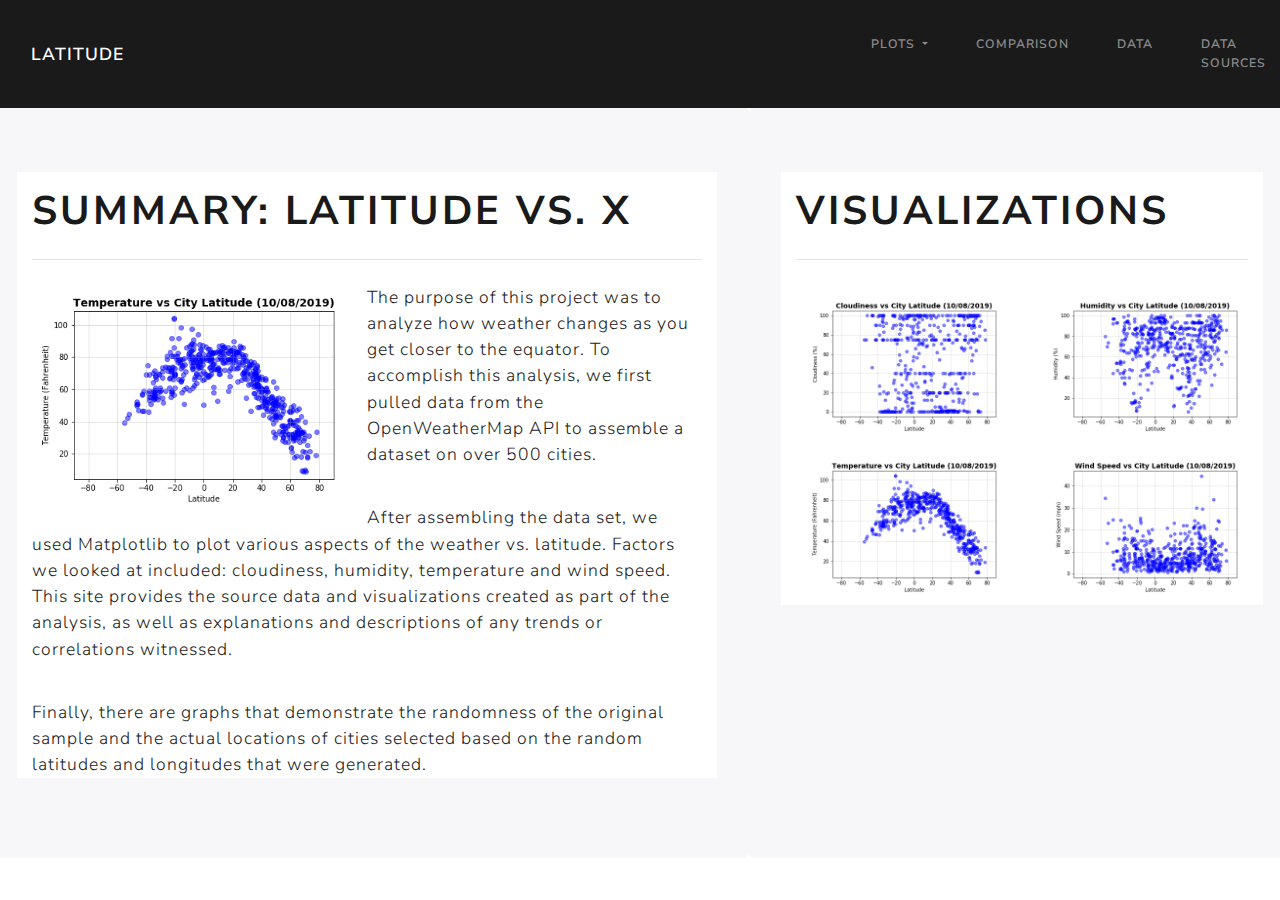
==== commit 72a316cb: "Replaced resources/... with Resources/... since when I deployed it could not find images." ====
--- a/index.html
+++ b/index.html
@@ -72,7 +72,7 @@
         <h1 class="sectionHeader">Summary:  Latitude vs. X</h1>
         <hr class="my-4">
         <a target="_self" href="temperature.html">
-          <img  class="mainVisual" src="resources/assets/images/LatvsTemperature.png" alt="Temperature Map">
+          <img  class="mainVisual" src="Resources/assets/images/LatvsTemperature.png" alt="Temperature Map">
         </a>
         <p class="lead text-primary">The purpose of this project was to analyze how weather changes as you get closer to the equator.  To accomplish this analysis, we first pulled data from the <a class="link" target="_blank" href="https://openweathermap.org/">OpenWeatherMap API</a> to assemble a dataset on over 500 cities.</p>
         <br>
@@ -91,22 +91,22 @@
           <div class="row">
             <div class="col-3 col-md-6">
                 <a target="_self" href="cloudiness.html">
-                    <img  class="visuals" src="resources/assets/images/LatvsCloudiness.png" alt="Cloudy Map">
+                    <img  class="visuals" src="Resources/assets/images/LatvsCloudiness.png" alt="Cloudy Map">
                 </a>
             </div>
             <div class="col-3 col-md-6">
                 <a target="_self" href="humidity.html">
-                    <img class="visuals" src="resources/assets/images/LatvsHumidity.png" alt="Humidity Map">
+                    <img class="visuals" src="Resources/assets/images/LatvsHumidity.png" alt="Humidity Map">
                 </a>
             </div>
             <div class="col-3 col-md-6">
               <a target="_self" href="temperature.html">
-                <img  class="visuals" src="resources/assets/images/LatvsTemperature.png" alt="Temperature Map">
+                <img  class="visuals" src="Resources/assets/images/LatvsTemperature.png" alt="Temperature Map">
               </a>
             </div>
             <div class="col-3 col-md-6">
               <a target="_self" href="windspeed.html">
-                <img  class="visuals" src="resources/assets/images/LatvsWindSpeed.png" alt="Cloudy Map">
+                <img  class="visuals" src="Resources/assets/images/LatvsWindSpeed.png" alt="Cloudy Map">
               </a>
             </div>
           </div>
